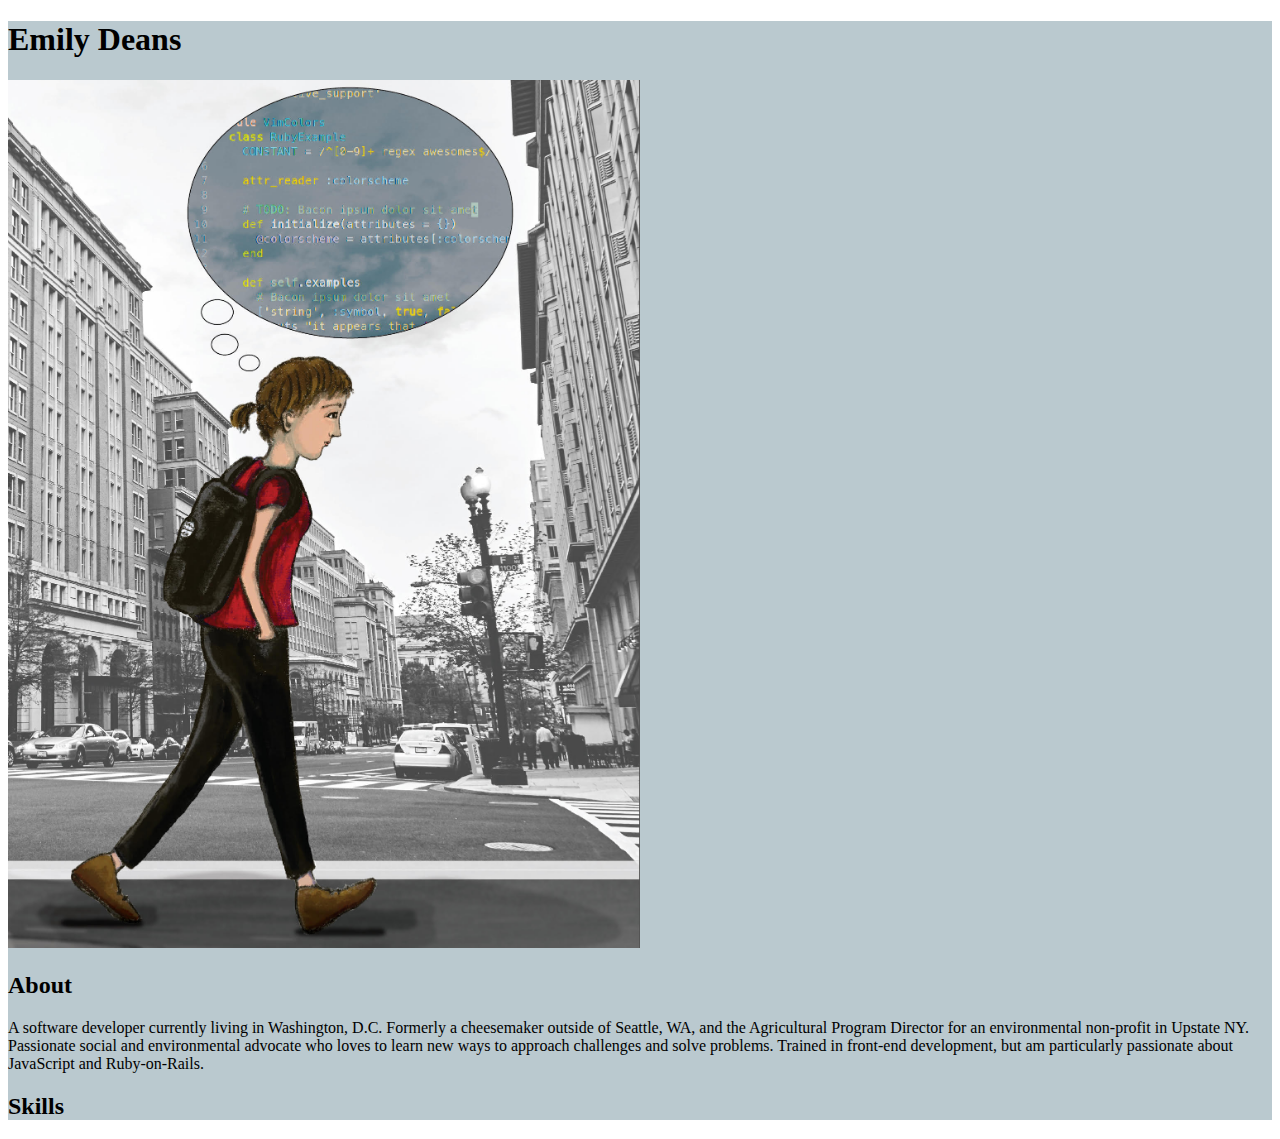
==== port-one/index.html @ 15a3899c "Initial commit. HTML/CSS/JS main files." ====
<!DOCTYPE html>
<html>
  <head>
    <meta charset="utf-8">
    <title>Emily Deans</title>
    <link rel="stylesheet" href="styles.css">
  </head>
  <body>
    <div class="container">
      <header>
        <h1>Emily Deans</h1>
        <img id="em-cartoon" src="img/cartoon.jpg" alt="Emily">
      </header>
      <div class="about">
        <h2>About</h2>
        <p>A software developer currently living in Washington, D.C. Formerly a cheesemaker outside of Seattle, WA, and the Agricultural Program Director for an environmental non-profit in Upstate NY. Passionate social and environmental advocate who loves to learn new ways to approach challenges and solve problems. Trained in front-end development, but am particularly passionate about JavaScript and Ruby-on-Rails.</p>
      </div>
      <div class="skills">
        <h2>Skills</h2>
      </div>


    </div>

  </body>
</html>
---- port-one/styles.css ----
.container {
  background-color: #BAC9CF;
}

img {
  width: 50%;
}
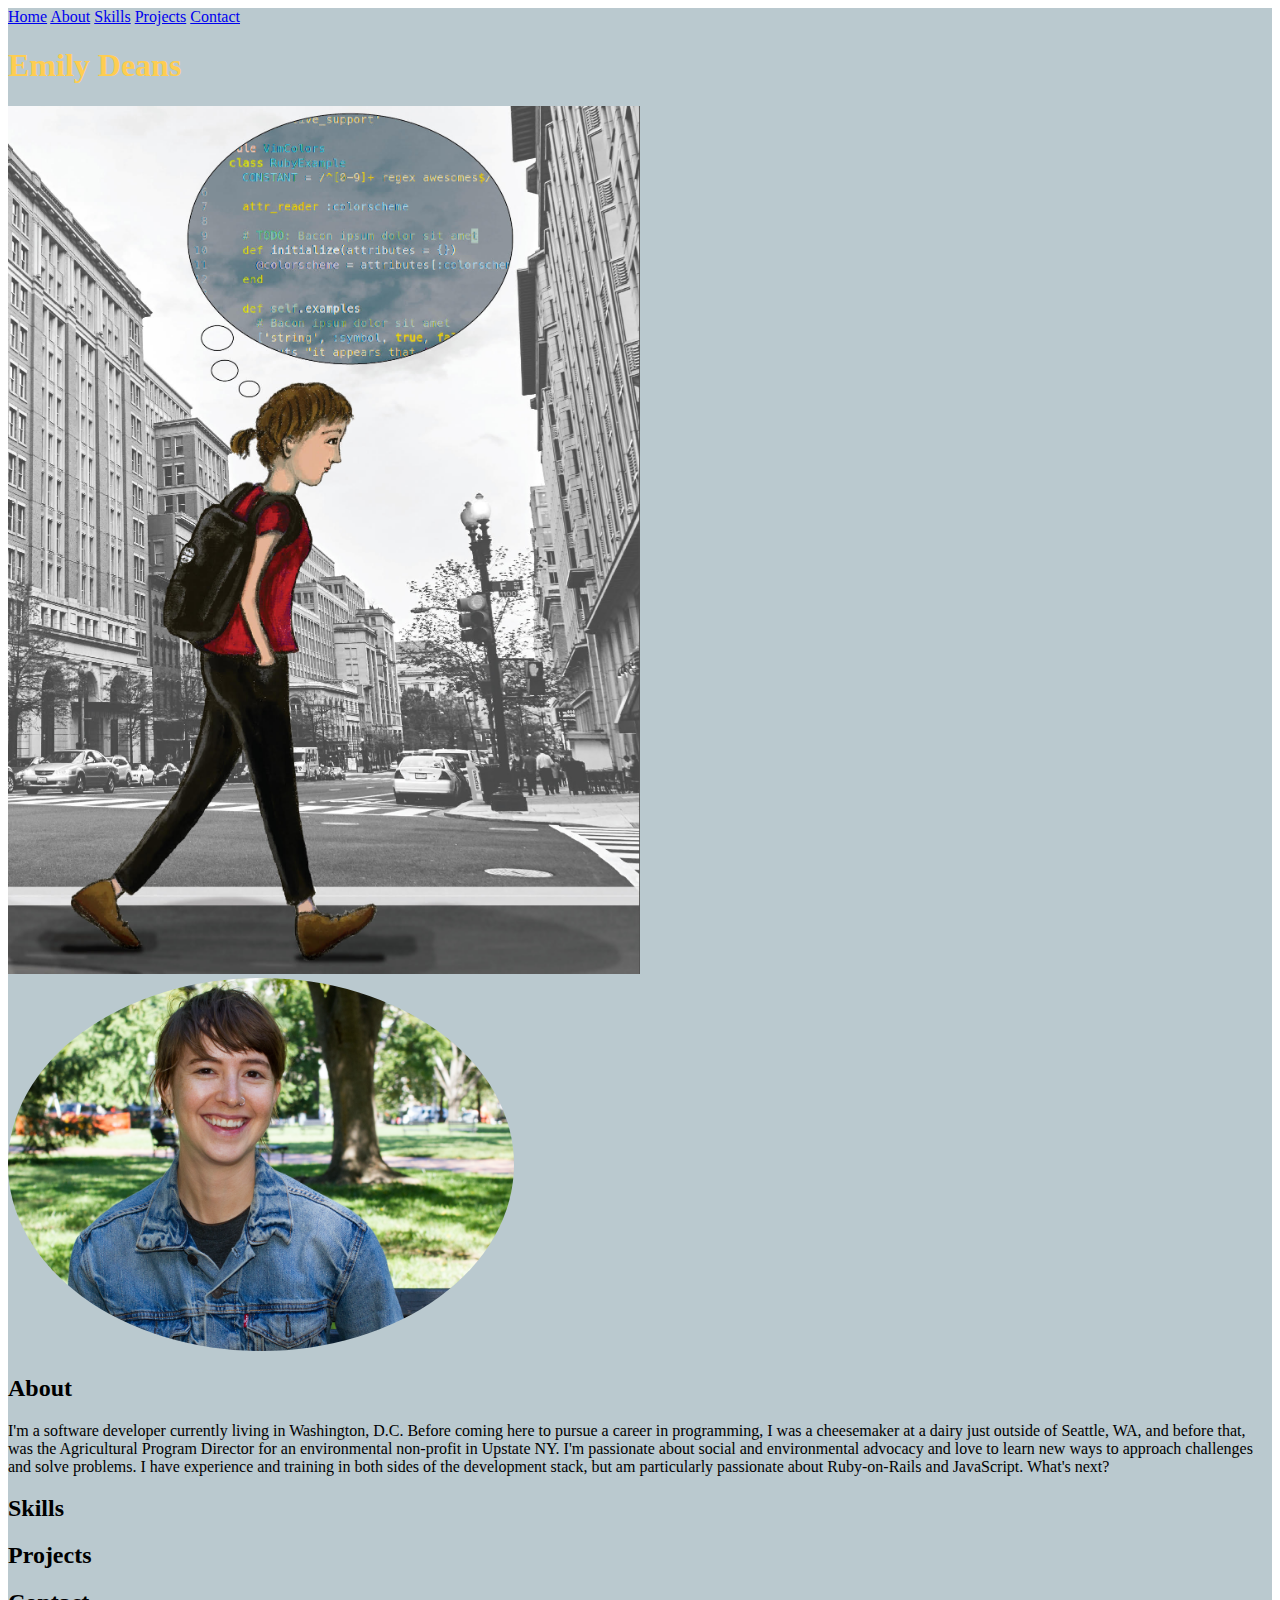
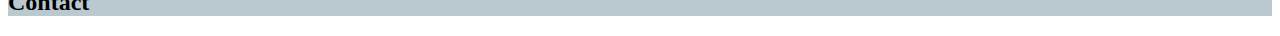
==== commit c2a383c4: "Edited 'about' and added navigation for other site sections." ====
--- a/port-one/index.html
+++ b/port-one/index.html
@@ -8,15 +8,29 @@
   <body>
     <div class="container">
       <header>
+        <nav>
+          <a href="#">Home</a>
+          <a href="#">About</a>
+          <a href="#">Skills</a>
+          <a href="#">Projects</a>
+          <a href="#">Contact</a>
+        </nav>
         <h1>Emily Deans</h1>
         <img id="em-cartoon" src="img/cartoon.jpg" alt="Emily">
       </header>
       <div class="about">
+        <img id="em-headshot" src="img/headshot.png" alt="Emily Photo">
         <h2>About</h2>
-        <p>A software developer currently living in Washington, D.C. Formerly a cheesemaker outside of Seattle, WA, and the Agricultural Program Director for an environmental non-profit in Upstate NY. Passionate social and environmental advocate who loves to learn new ways to approach challenges and solve problems. Trained in front-end development, but am particularly passionate about JavaScript and Ruby-on-Rails.</p>
+        <p>I'm a software developer currently living in Washington, D.C. Before coming here to pursue a career in programming, I was a cheesemaker at a dairy just outside of Seattle, WA, and before that, was the Agricultural Program Director for an environmental non-profit in Upstate NY. I'm passionate about social and environmental advocacy and love to learn new ways to approach challenges and solve problems. I have experience and training in both sides of the development stack, but am particularly passionate about Ruby-on-Rails and JavaScript. What's next?</p>
       </div>
       <div class="skills">
         <h2>Skills</h2>
+      </div>
+      <div class="projects">
+        <h2>Projects</h2>
+      </div>
+      <div class="contact">
+        <h2>Contact</h2>
       </div>
 
 
--- a/port-one/styles.css
+++ b/port-one/styles.css
@@ -1,7 +1,16 @@
 .container {
   background-color: #BAC9CF;
+}
+
+h1 {
+  color: #FECD51;
 }
 
 img {
   width: 50%;
 }
+
+#em-headshot {
+  width: 40%;
+  border-radius: 50%;
+}
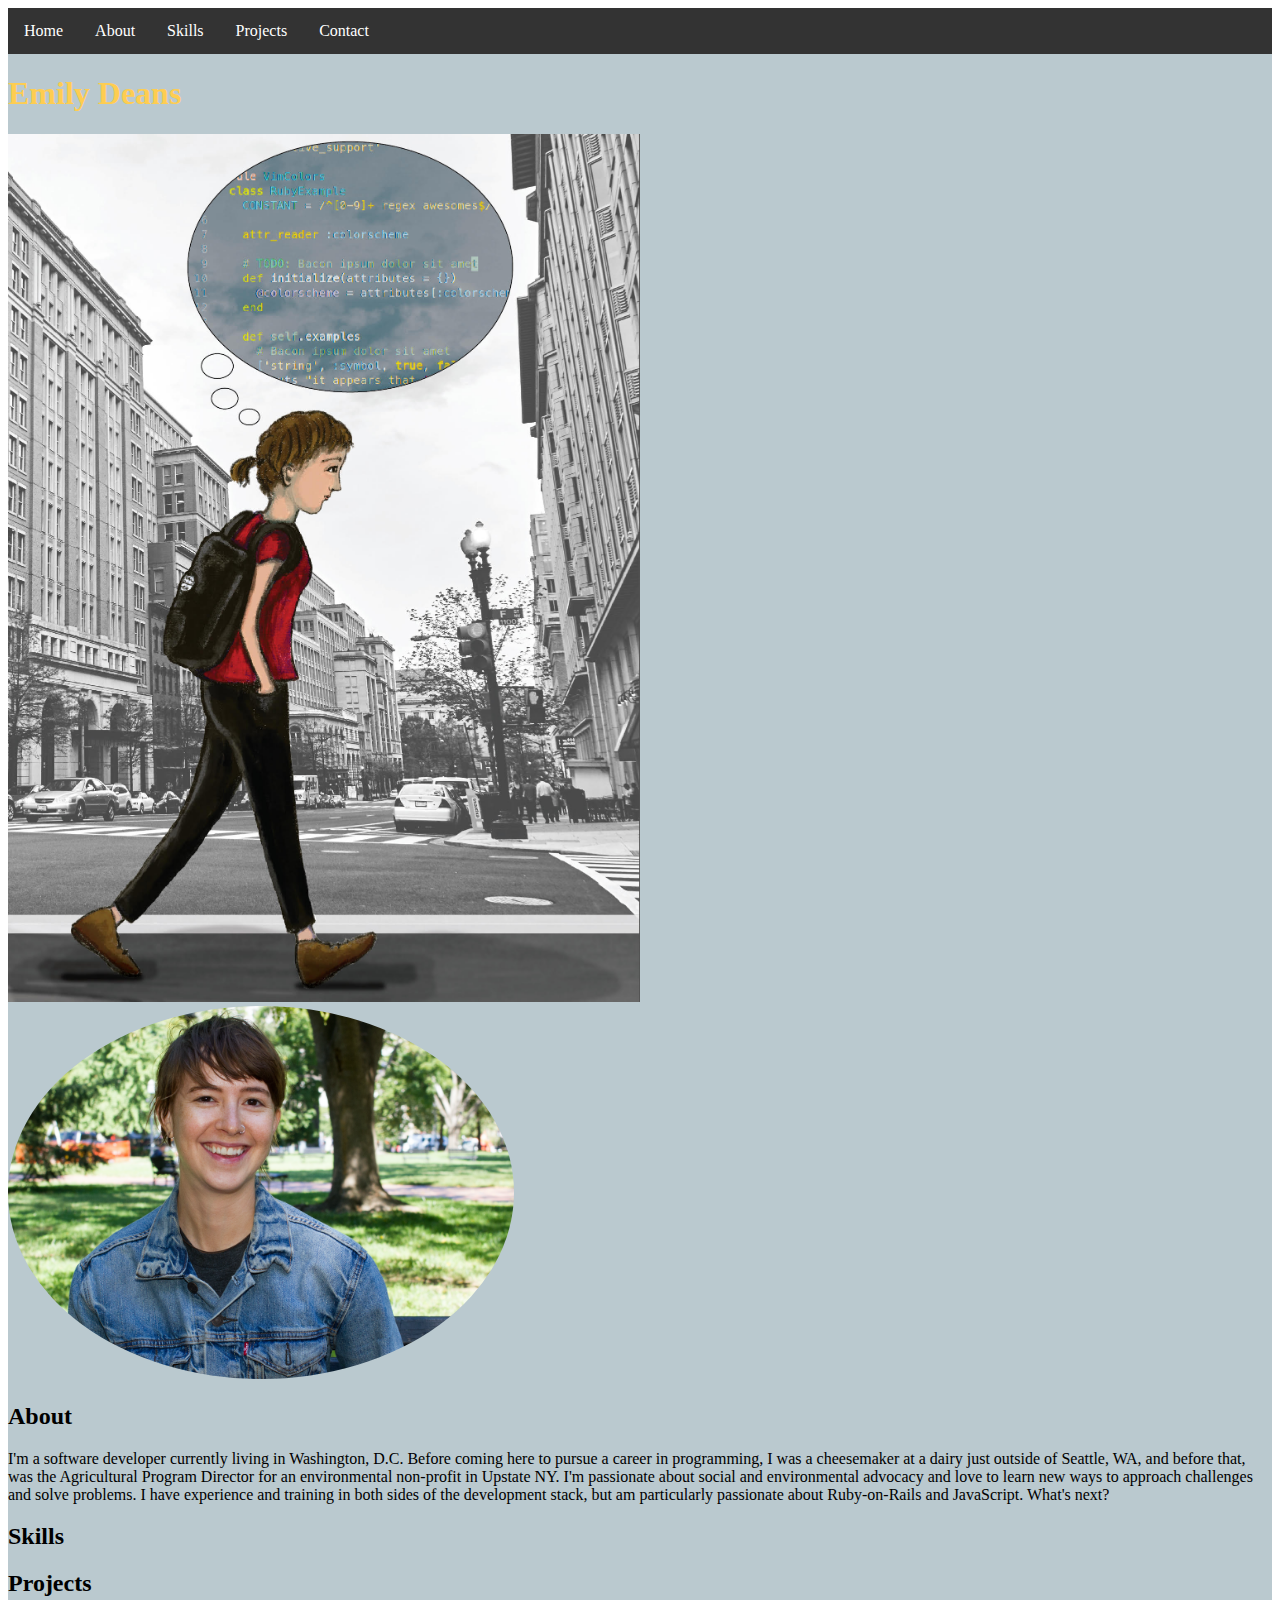
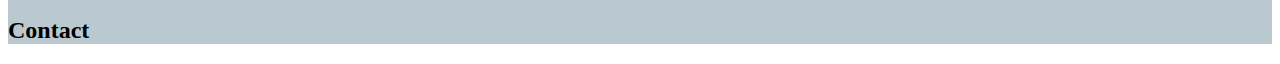
==== commit b4dfa9c5: "Added some styling for nav bar." ====
--- a/port-one/index.html
+++ b/port-one/index.html
@@ -9,11 +9,13 @@
     <div class="container">
       <header>
         <nav>
-          <a href="#">Home</a>
-          <a href="#">About</a>
-          <a href="#">Skills</a>
-          <a href="#">Projects</a>
-          <a href="#">Contact</a>
+          <ul id="nav-list">
+            <li><a href="#">Home</a></li>
+            <li><a href="#">About</a></li>
+            <li><a href="#">Skills</a></li>
+            <li><a href="#">Projects</a></li>
+            <li><a href="#">Contact</a></li>
+          </ul>
         </nav>
         <h1>Emily Deans</h1>
         <img id="em-cartoon" src="img/cartoon.jpg" alt="Emily">
--- a/port-one/styles.css
+++ b/port-one/styles.css
@@ -5,6 +5,28 @@
 h1 {
   color: #FECD51;
 }
+
+#nav-list {
+  list-style-type: none;
+  margin: 0;
+  padding: 0;
+  overflow: hidden;
+  background-color: #333;
+}
+
+li {
+  float: left;
+}
+
+li a {
+  display: block;
+  color: white;
+  text-align: center;
+  padding: 14px 16px;
+  text-decoration: none;
+}
+
+
 
 img {
   width: 50%;
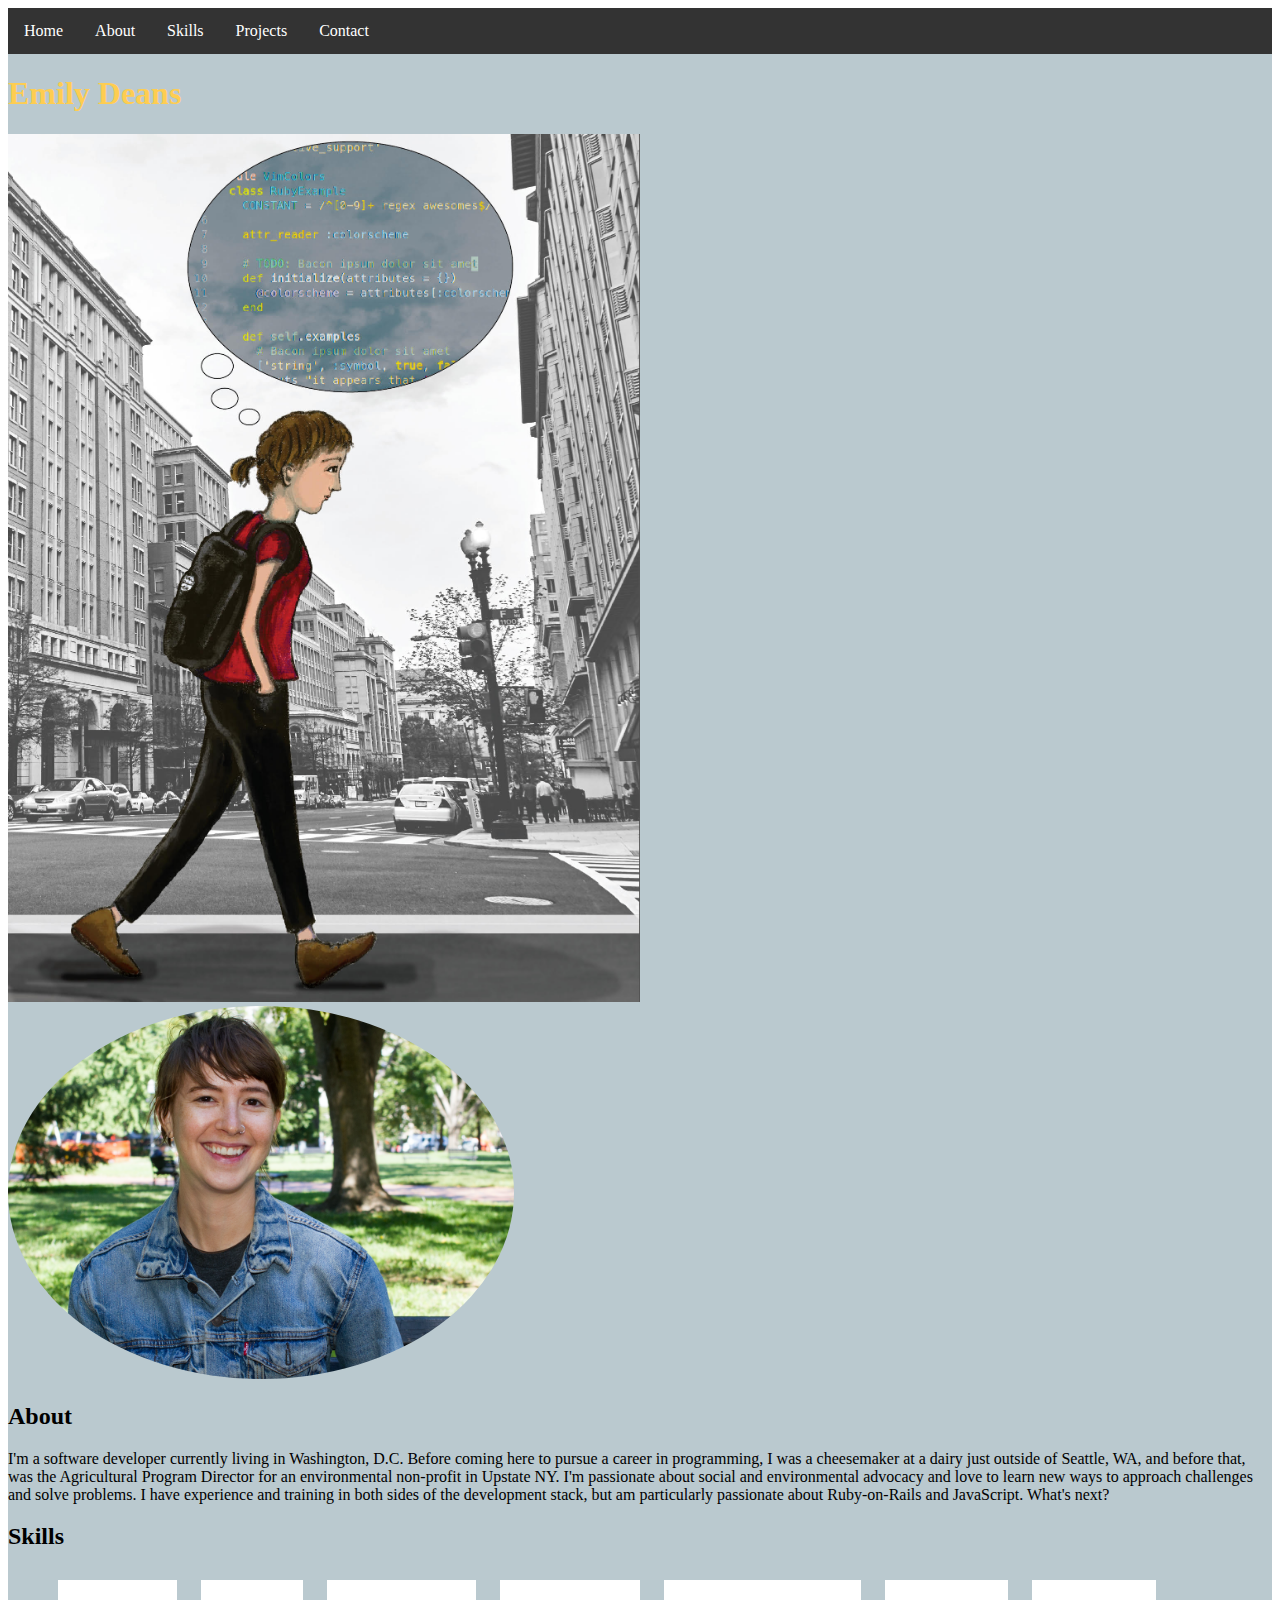
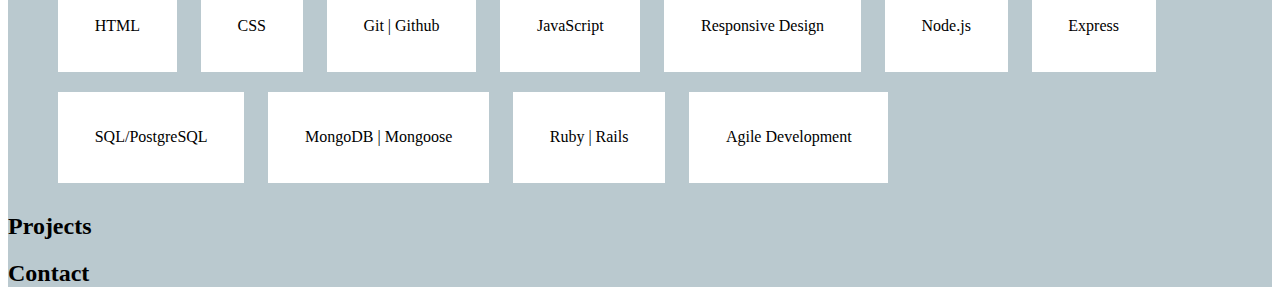
==== commit ad785120: "Added skills and created initial styling to section." ====
--- a/port-one/index.html
+++ b/port-one/index.html
@@ -25,8 +25,21 @@
         <h2>About</h2>
         <p>I'm a software developer currently living in Washington, D.C. Before coming here to pursue a career in programming, I was a cheesemaker at a dairy just outside of Seattle, WA, and before that, was the Agricultural Program Director for an environmental non-profit in Upstate NY. I'm passionate about social and environmental advocacy and love to learn new ways to approach challenges and solve problems. I have experience and training in both sides of the development stack, but am particularly passionate about Ruby-on-Rails and JavaScript. What's next?</p>
       </div>
-      <div class="skills">
+      <div id="skills">
         <h2>Skills</h2>
+          <ul>
+            <li>HTML</li>
+            <li>CSS</li>
+            <li>Git | Github</li>
+            <li>JavaScript</li>
+            <li>Responsive Design</li>
+            <li>Node.js</li>
+            <li>Express</li>
+            <li>SQL/PostgreSQL</li>
+            <li>MongoDB | Mongoose</li>
+            <li>Ruby | Rails</li>
+            <li>Agile Development</li>
+          </ul>
       </div>
       <div class="projects">
         <h2>Projects</h2>
--- a/port-one/styles.css
+++ b/port-one/styles.css
@@ -14,11 +14,11 @@
   background-color: #333;
 }
 
-li {
+#nav-list li {
   float: left;
 }
 
-li a {
+#nav-list li a {
   display: block;
   color: white;
   text-align: center;
@@ -26,7 +26,9 @@
   text-decoration: none;
 }
 
-
+li a:hover {
+    background-color: #111;
+}
 
 img {
   width: 50%;
@@ -36,3 +38,13 @@
   width: 40%;
   border-radius: 50%;
 }
+
+#skills li {
+  display: inline-block;
+  margin: 10px;
+  padding: 3%;
+  color: black;
+  background: white;
+  list-style: none;
+  cursor: default;
+}
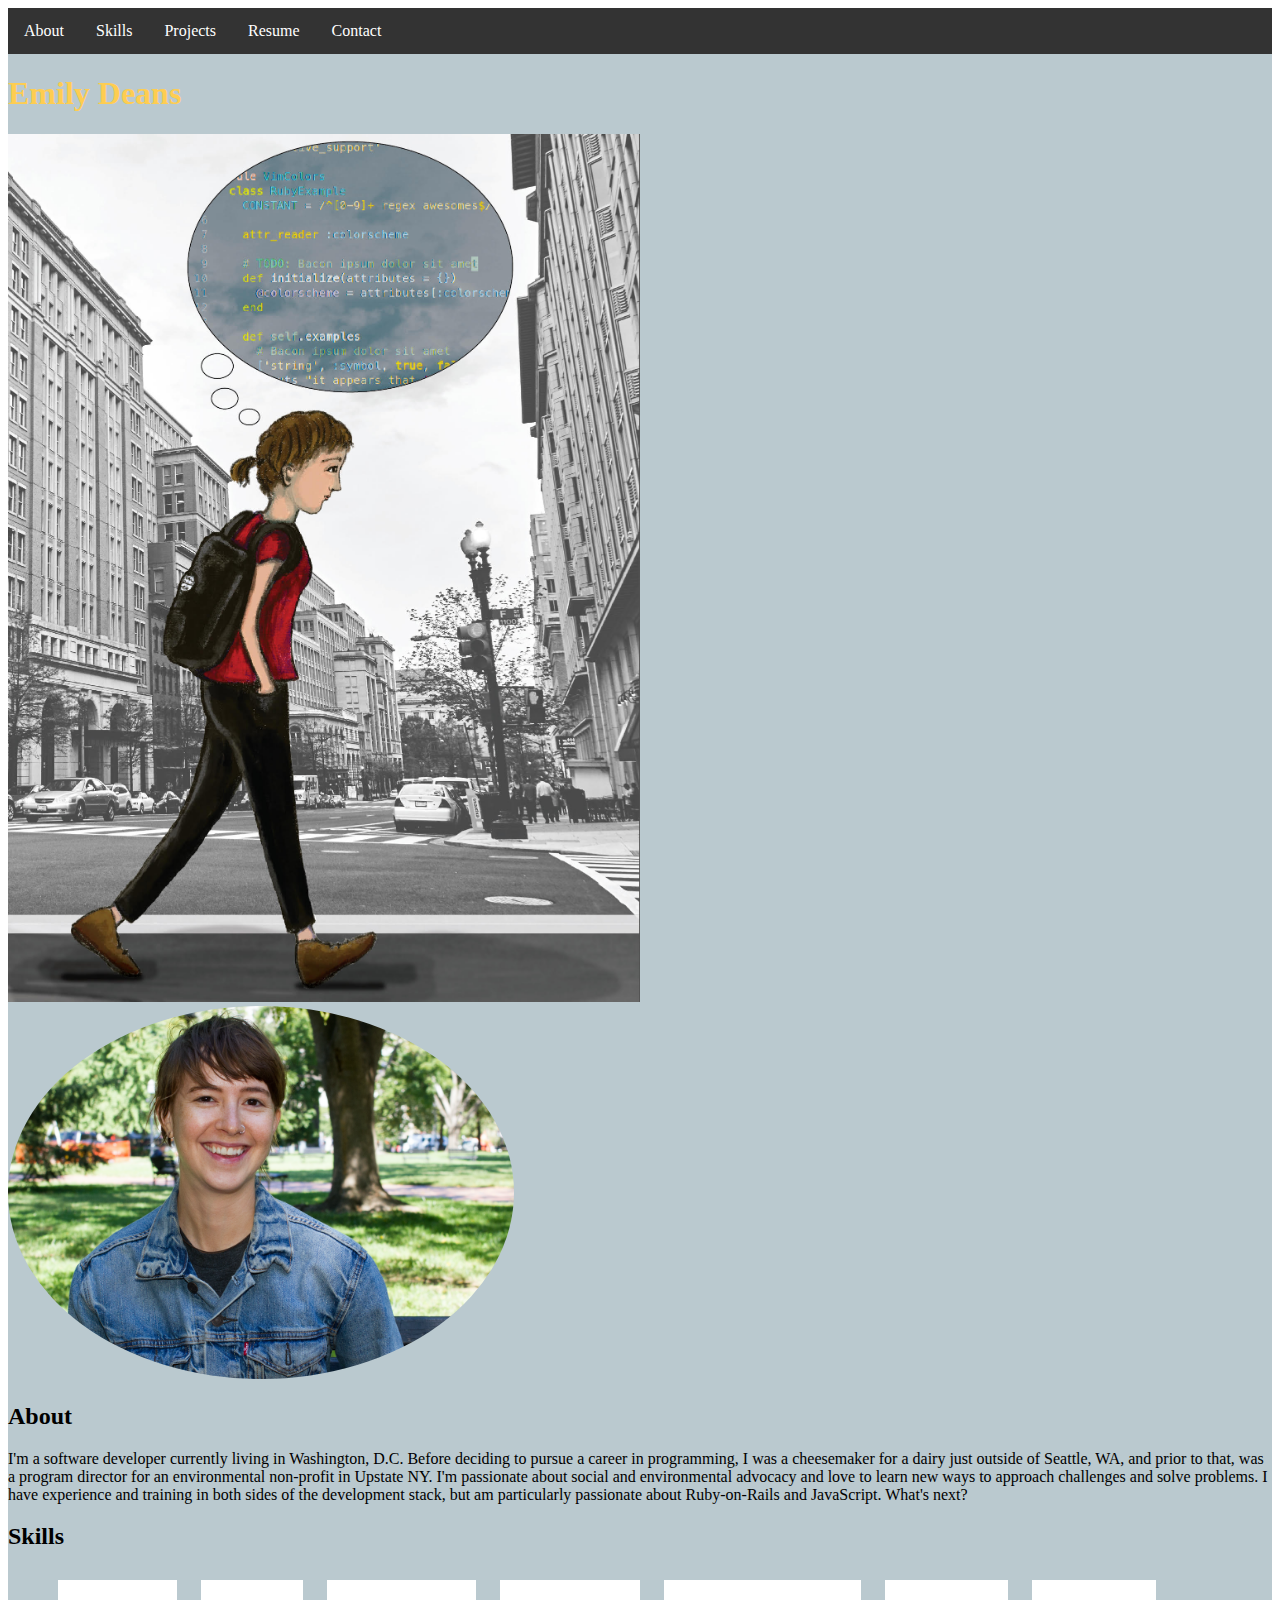
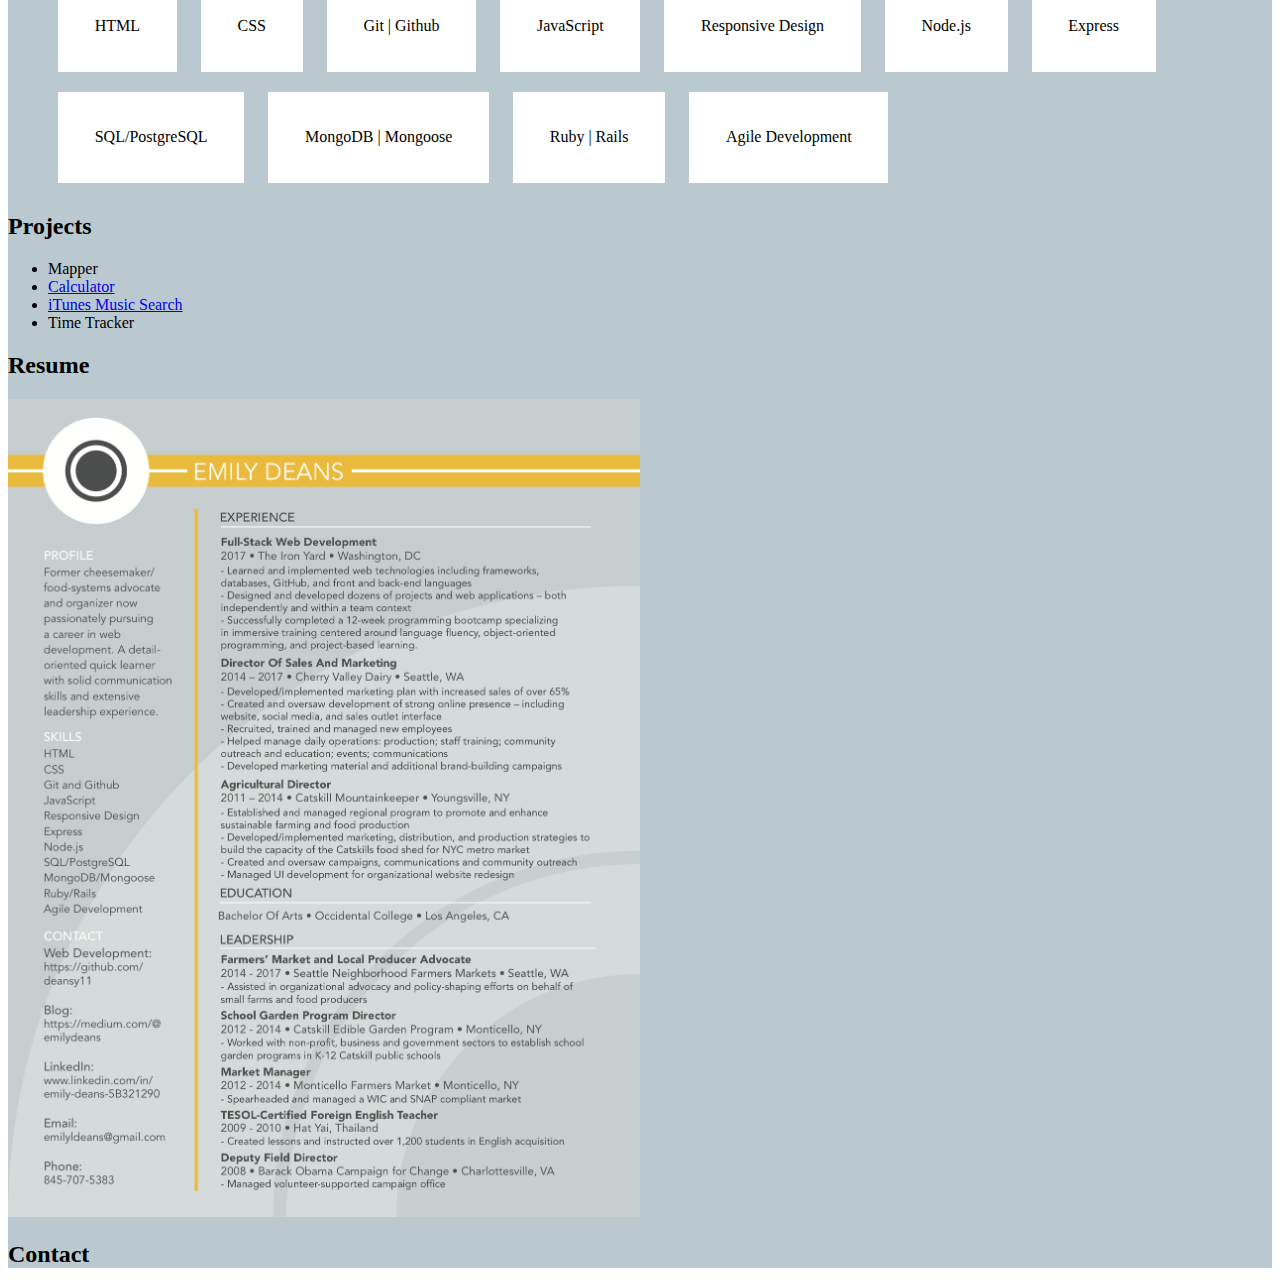
==== commit 094a17fe: "Added resume." ====
--- a/port-one/index.html
+++ b/port-one/index.html
@@ -10,11 +10,11 @@
       <header>
         <nav>
           <ul id="nav-list">
-            <li><a href="#">Home</a></li>
-            <li><a href="#">About</a></li>
-            <li><a href="#">Skills</a></li>
-            <li><a href="#">Projects</a></li>
-            <li><a href="#">Contact</a></li>
+            <li><a href="#about">About</a></li>
+            <li><a href="#skills">Skills</a></li>
+            <li><a href="#projects">Projects</a></li>
+            <li><a href="#resume">Resume</a></li>
+            <li><a href="#cont">Contact</a></li>
           </ul>
         </nav>
         <h1>Emily Deans</h1>
@@ -23,7 +23,7 @@
       <div class="about">
         <img id="em-headshot" src="img/headshot.png" alt="Emily Photo">
         <h2>About</h2>
-        <p>I'm a software developer currently living in Washington, D.C. Before coming here to pursue a career in programming, I was a cheesemaker at a dairy just outside of Seattle, WA, and before that, was the Agricultural Program Director for an environmental non-profit in Upstate NY. I'm passionate about social and environmental advocacy and love to learn new ways to approach challenges and solve problems. I have experience and training in both sides of the development stack, but am particularly passionate about Ruby-on-Rails and JavaScript. What's next?</p>
+        <p>I'm a software developer currently living in Washington, D.C. Before deciding to pursue a career in programming, I was a cheesemaker for a dairy just outside of Seattle, WA, and prior to that, was a program director for an environmental non-profit in Upstate NY. I'm passionate about social and environmental advocacy and love to learn new ways to approach challenges and solve problems. I have experience and training in both sides of the development stack, but am particularly passionate about Ruby-on-Rails and JavaScript. What's next?</p>
       </div>
       <div id="skills">
         <h2>Skills</h2>
@@ -41,10 +41,23 @@
             <li>Agile Development</li>
           </ul>
       </div>
-      <div class="projects">
+      <div id="projects">
         <h2>Projects</h2>
+        <div class="project-list">
+          <ul>
+            <li>Mapper</li>
+            <li><a href="http://questionable-arch.surge.sh/">Calculator</a></li>
+            <li><a href="http://upset-oil.surge.sh/">iTunes Music Search</a></li>
+            <li>Time Tracker</li>
+          </ul>
+        </div>
       </div>
-      <div class="contact">
+      <div id="resume">
+        <h2>Resume</h2>
+          <img id="resume" src="img/Emily Deans Resume 2017.png" alt="Resume">
+
+      </div>
+      <div id="contact">
         <h2>Contact</h2>
       </div>
 
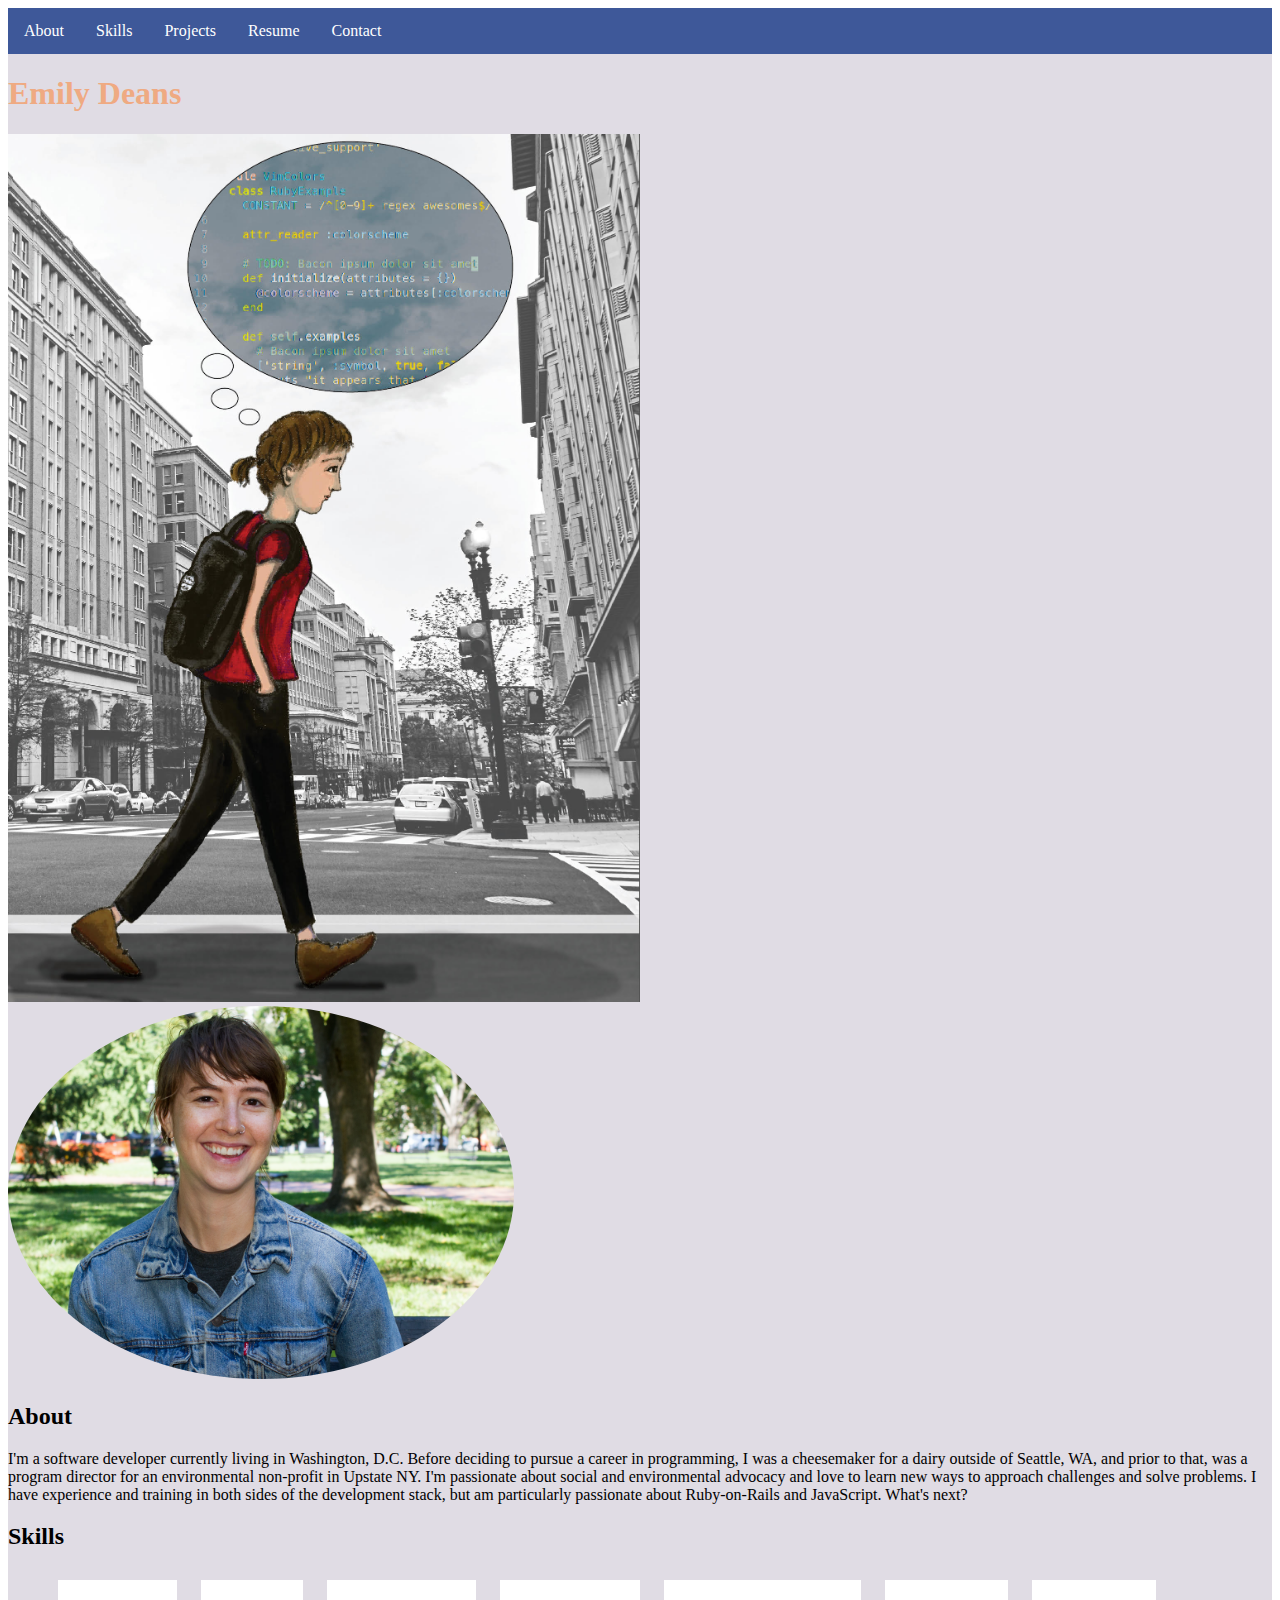
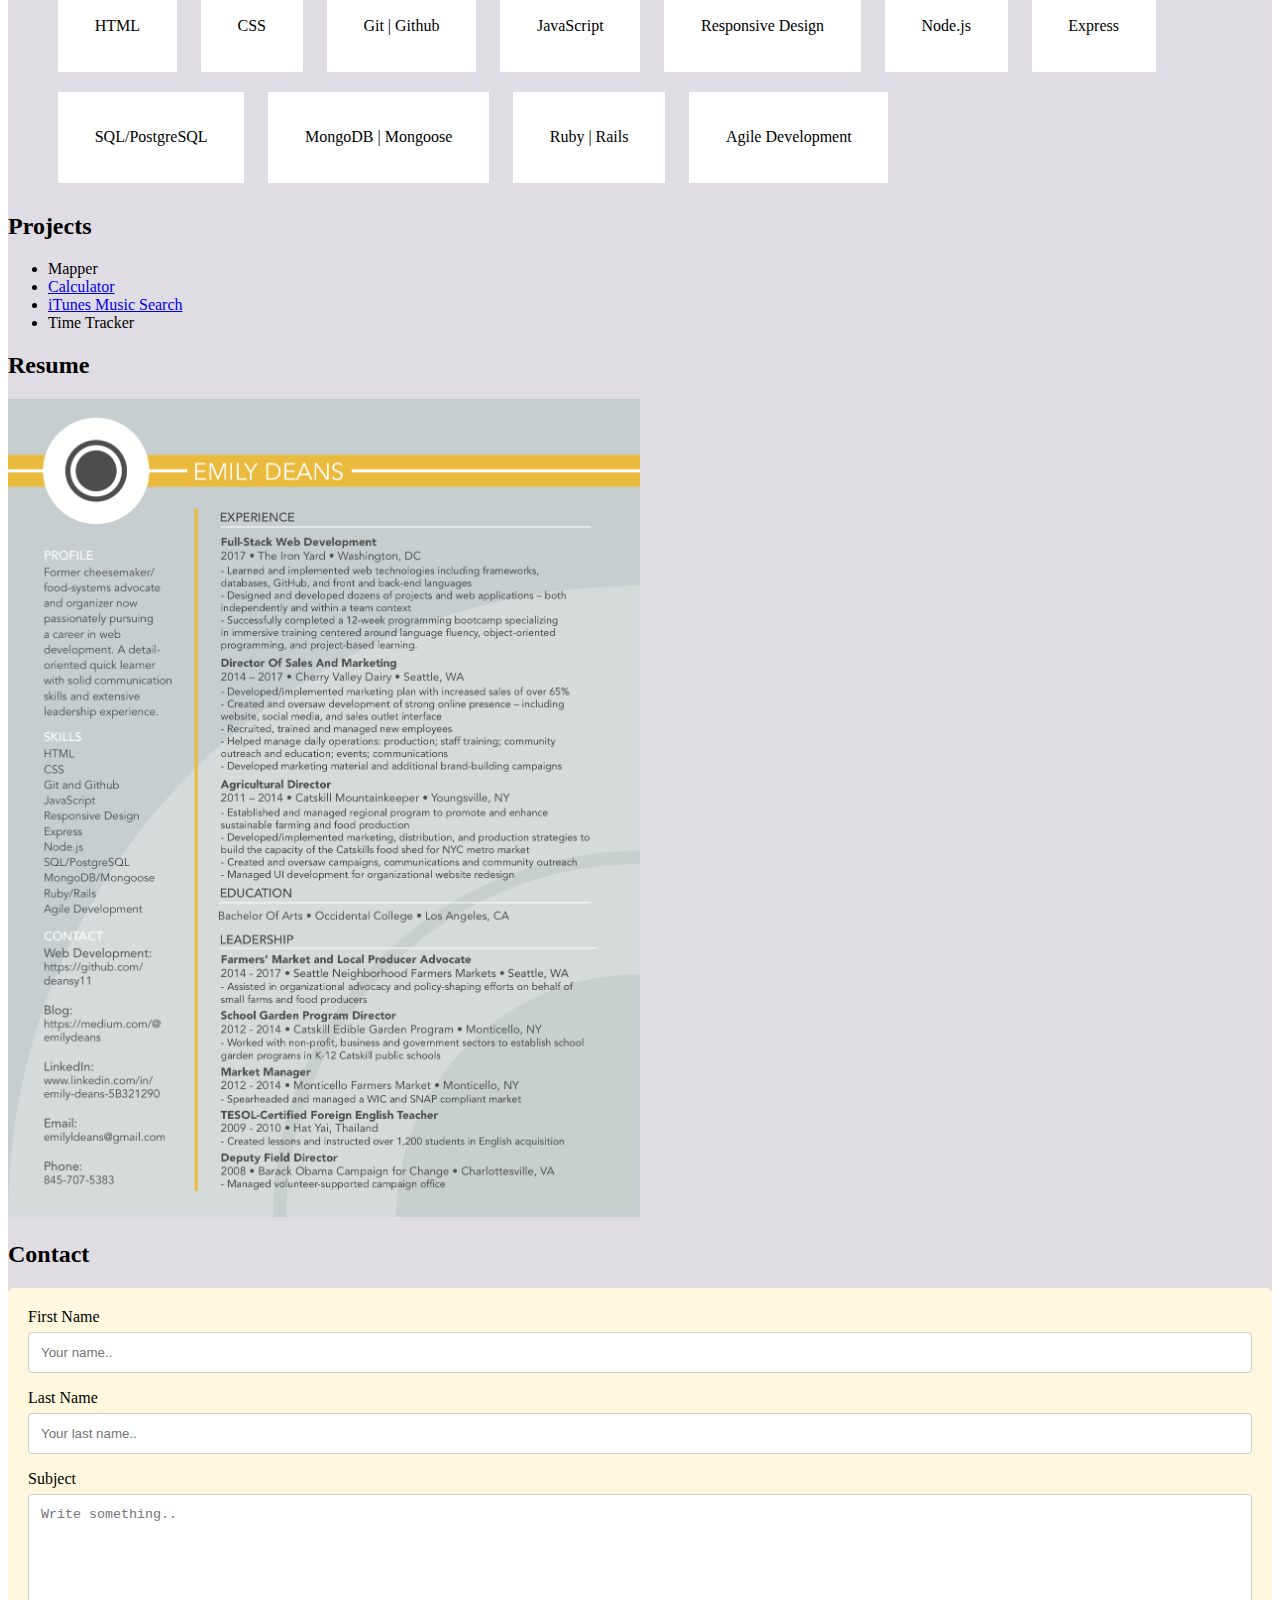
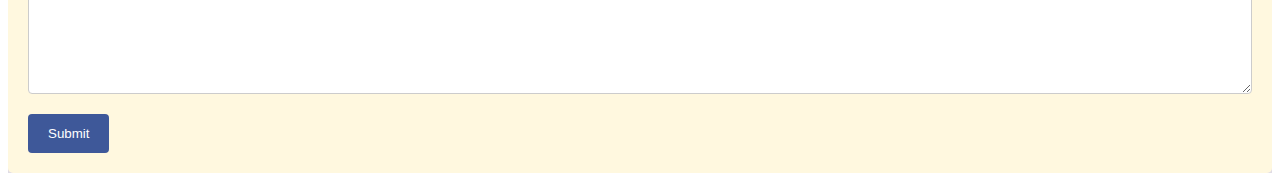
==== commit 501cf4a3: "Added contact form and styling." ====
--- a/port-one/index.html
+++ b/port-one/index.html
@@ -23,7 +23,7 @@
       <div class="about">
         <img id="em-headshot" src="img/headshot.png" alt="Emily Photo">
         <h2>About</h2>
-        <p>I'm a software developer currently living in Washington, D.C. Before deciding to pursue a career in programming, I was a cheesemaker for a dairy just outside of Seattle, WA, and prior to that, was a program director for an environmental non-profit in Upstate NY. I'm passionate about social and environmental advocacy and love to learn new ways to approach challenges and solve problems. I have experience and training in both sides of the development stack, but am particularly passionate about Ruby-on-Rails and JavaScript. What's next?</p>
+        <p>I'm a software developer currently living in Washington, D.C. Before deciding to pursue a career in programming, I was a cheesemaker for a dairy outside of Seattle, WA, and prior to that, was a program director for an environmental non-profit in Upstate NY. I'm passionate about social and environmental advocacy and love to learn new ways to approach challenges and solve problems. I have experience and training in both sides of the development stack, but am particularly passionate about Ruby-on-Rails and JavaScript. What's next?</p>
       </div>
       <div id="skills">
         <h2>Skills</h2>
@@ -59,6 +59,23 @@
       </div>
       <div id="contact">
         <h2>Contact</h2>
+        <div class="contact-container">
+          <form action="/action_page.php">
+
+            <label for="fname">First Name</label>
+            <input type="text" id="fname" name="firstname" placeholder="Your name..">
+
+            <label for="lname">Last Name</label>
+            <input type="text" id="lname" name="lastname" placeholder="Your last name..">
+
+            <label for="subject">Subject</label>
+            <textarea id="subject" name="subject" placeholder="Write something.." style="height:200px"></textarea>
+
+            <input type="submit" value="Submit">
+
+          </form>
+        </div>
+
       </div>
 
 
--- a/port-one/styles.css
+++ b/port-one/styles.css
@@ -1,9 +1,9 @@
 .container {
-  background-color: #BAC9CF;
+  background-color: #E0DCE4;
 }
 
 h1 {
-  color: #FECD51;
+  color: #EFAA82;
 }
 
 #nav-list {
@@ -11,7 +11,7 @@
   margin: 0;
   padding: 0;
   overflow: hidden;
-  background-color: #333;
+  background-color: #3E5899;
 }
 
 #nav-list li {
@@ -34,6 +34,10 @@
   width: 50%;
 }
 
+#em-cartoon {
+
+}
+
 #em-headshot {
   width: 40%;
   border-radius: 50%;
@@ -48,3 +52,33 @@
   list-style: none;
   cursor: default;
 }
+
+input[type=text], select, textarea {
+    width: 100%; /* Full width */
+    padding: 12px; /* Some padding */
+    border: 1px solid #ccc; /* Gray border */
+    border-radius: 4px; /* Rounded borders */
+    box-sizing: border-box; /* Make sure that padding and width stays in place */
+    margin-top: 6px; /* Add a top margin */
+    margin-bottom: 16px; /* Bottom margin */
+    resize: vertical /* Allow the user to vertically resize the textarea (not horizontally) */
+}
+
+input[type=submit] {
+    background-color: #3E5899;
+    color: white;
+    padding: 12px 20px;
+    border: none;
+    border-radius: 4px;
+    cursor: pointer;
+}
+
+input[type=submit]:hover {
+    background-color: #EBA783;
+}
+
+.contact-container {
+    border-radius: 5px;
+    background-color: #FFF8DF;
+    padding: 20px;
+}
